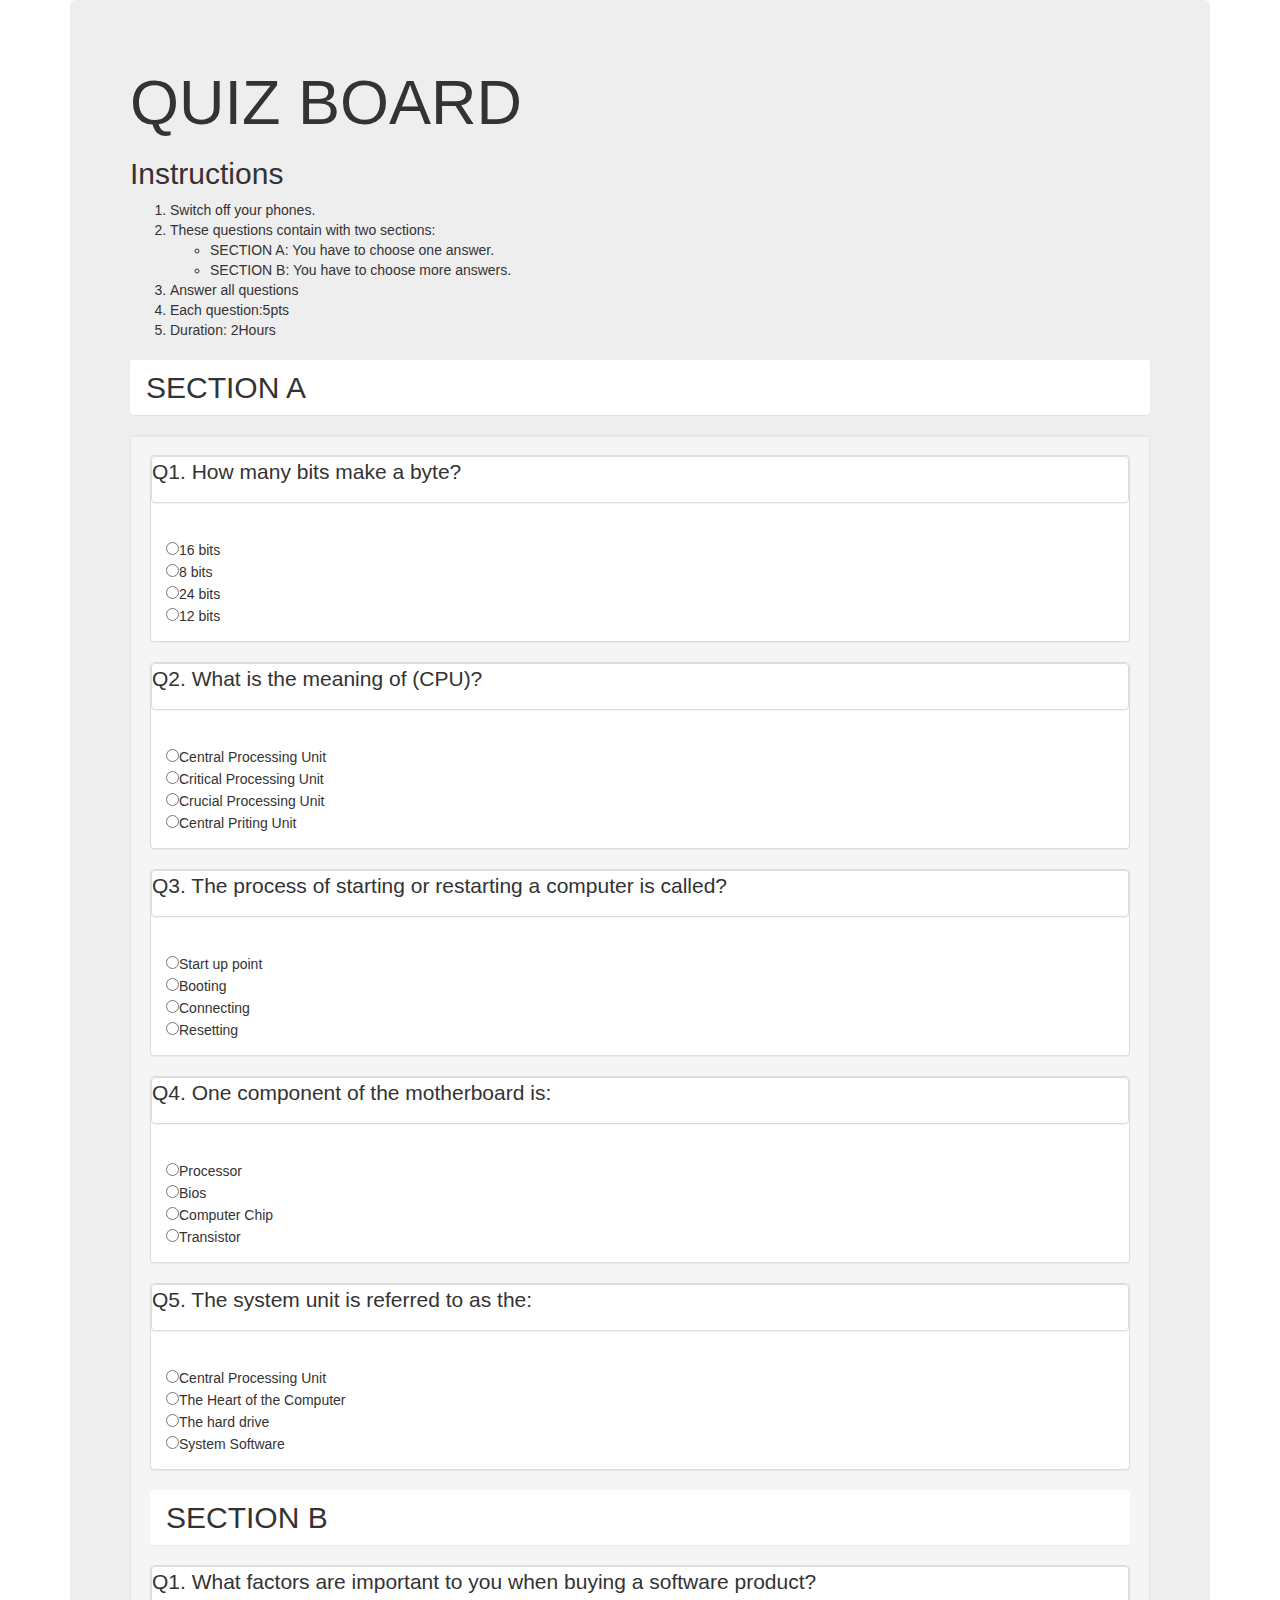
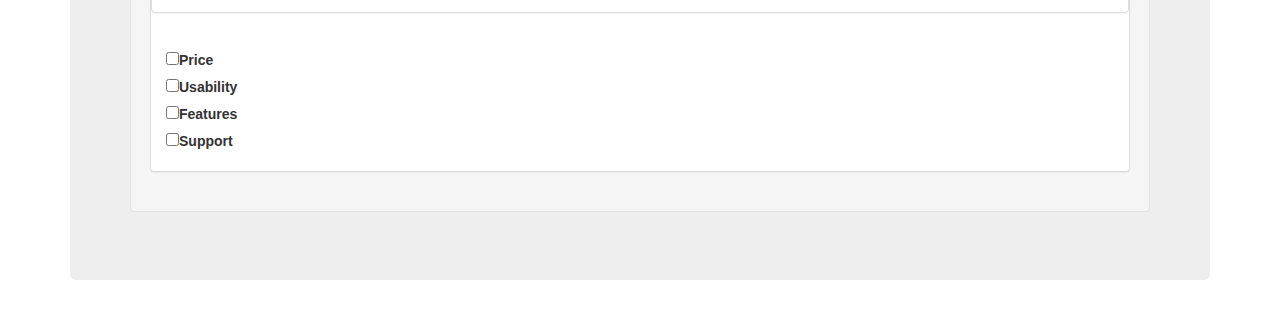
==== index.html @ 188378c3 "Add another elements for classes" ====
<!DOCTYPE html>
<html lang="en">
<head>
    <meta charset="UTF-8">
    <meta name="viewport" content="width=device-width, initial-scale=1.0">
    <meta http-equiv="X-UA-Compatible" content="ie=edge">
    <title>Quiz-B</title>
    <link rel="stylesheet" href="https://maxcdn.bootstrapcdn.com/bootstrap/3.3.7/css/bootstrap.min.css" integrity="sha384-BVYiiSIFeK1dGmJRAkycuHAHRg32OmUcww7on3RYdg4Va+PmSTsz/K68vbdEjh4u" crossorigin="anonymous">
    <link href="css/styles.css" rel="stylesheet" type="text/css">
</head>
 <body>
    <div class="container">
      <div class="jumbotron">
         <h1>QUIZ BOARD</h1>
      
         <h2>Instructions</h2>
         <ol>
            <li>Switch off your phones.</li>
            <li>These questions contain with two sections:</li>
              <ul>
                 <li>SECTION A: You have to choose one answer.</li>
                 <li>SECTION B: You have to choose more answers.</li>
              </ul>
           <li>Answer all questions</li>
           <li>Each question:5pts</li>   
           <li>Duration: 2Hours</li>
         </ol>
       <div</div>  
      <h2 class="panel panel-heading">SECTION A</h2>
      <div class="well">
        <div class="panel panel-default">
          <div class="panel panel-default">
            <p class="panel-title">Q1. How many bits make a byte?</p>
          </div>
            <div class="panel-body"> 
              <form>
                <input type="radio" name="answer" value="">16 bits<br>
                <input type="radio" name="answer" value="">8 bits<br>
                <input type="radio" name="answer" value="">24 bits<br>
                <input type="radio" name="answer" value="">12 bits<br>
              </form>
            </div>
        </div>
   
            <div class="panel panel-default">
              <div class="panel panel-default">
                <p class="panel-title">Q2. What is the meaning of (CPU)?</p>
              </div>
              <div class="panel-body">
               <form>
                  <input type="radio" name="answer" value="">Central Processing Unit<br>
                  <input type="radio" name="answer" value="">Critical Processing Unit<br>
                  <input type="radio" name="answer" value="">Crucial Processing Unit<br>
                  <input type="radio" name="answer" value="">Central Priting Unit<br>
               </form>
              </div>
              
        </div>
        
          <div class="panel panel-default">
            <div class="panel panel-default">
              <p class="panel-title">Q3. The process of starting or restarting a computer is called?</p>
            </div>
            <div class="panel-body">
             <form>
               <input type="radio" name="answer" value="">Start up point<br>
               <input type="radio" name="answer" value="">Booting<br>
               <input type="radio" name="answer" value="">Connecting<br>
               <input type="radio" name="answer" value="">Resetting<br>
             </form>
            </div>
        </div>
        <div class="panel panel-default">
            <div class="panel panel-default">
              <p class="panel-title">Q4. One component of the motherboard is:</p>
            </div>
            <div class="panel-body">
              <form>
                <input type="radio" name="answer" value="">Processor<br>
                <input type="radio" name="answer" value="">Bios<br>
                <input type="radio" name="answer" value="">Computer Chip<br>
                <input type="radio" name="answer" value="">Transistor<br>
              </form>
            </div>
         </div>

         <div class="panel panel-default">
            <div class="panel panel-default">
               <p class="panel-title">Q5. The system unit is referred to as the:</p>
            </div>
            <div class="panel-body">
              <form>
                 <input type="radio" name="answer" value="">Central Processing Unit<br>
                 <input type="radio" name="answer" value="">The Heart of the Computer<br>
                 <input type="radio" name="answer" value="">The hard drive<br>
                 <input type="radio" name="answer" value="">System Software<br>
              </form>
            </div>
         </div>
    
     <h2  class="panel panel-heading">SECTION B</h2>
    
         <div class="panel panel-default">
           <div class="panel panel-default">
              <p class="panel-title">Q1. What factors are important to you when buying a software product?</p>
           </div>
           <div class="panel-body">
             <form>
                <label><input type="checkbox" value="">Price</label><br>
                <label><input type="checkbox" value="">Usability</label><br>
                <label><input type="checkbox" value="">Features</label><br>
                <label><input type="checkbox" value="">Support</label><br>
             </form>
           </div>
     
    </div>
  </body>
</html>
---- css/styles.css ----
.container {
    padding-right: 15px;
    padding-left: 15px;
    margin-right: auto;
    margin-left: auto;
  }
  @media (min-width: 768px) {
    .container {
      width: 750px;
    }
}
@media (min-width: 992px) {
  .container {
    width: 970px;
  }
}

@media (min-width: 1200px) {
  .container {
    width: 1170px;
  }
  
}
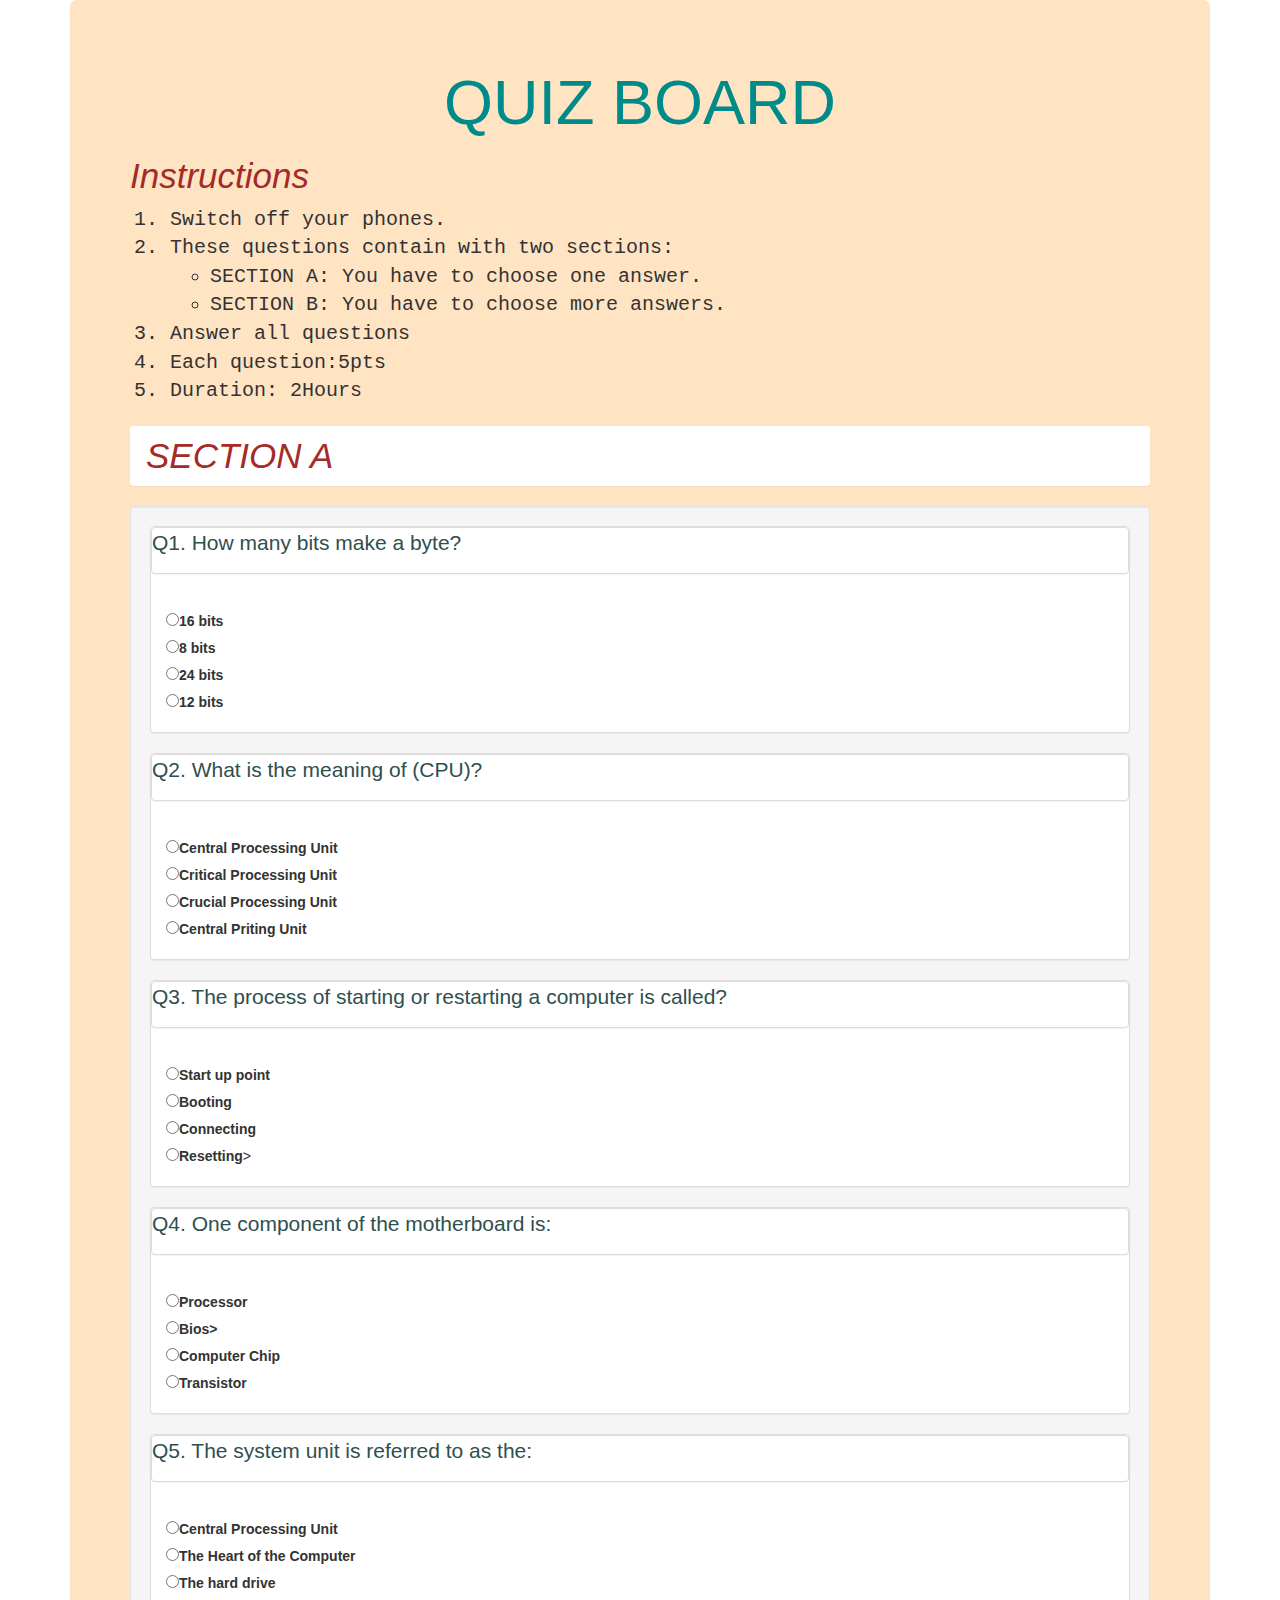
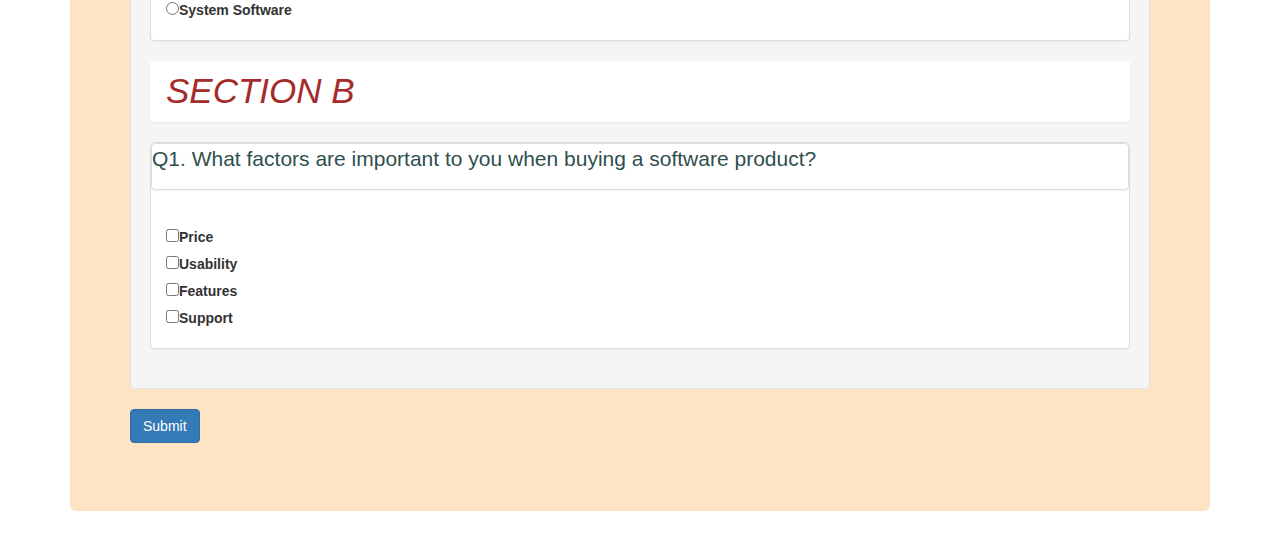
==== commit ec1d40bf: "Update my file" ====
--- a/index.html
+++ b/index.html
@@ -25,94 +25,97 @@
            <li>Each question:5pts</li>   
            <li>Duration: 2Hours</li>
          </ol>
-       <div</div>  
+       <div></div>  
       <h2 class="panel panel-heading">SECTION A</h2>
-      <div class="well">
-        <div class="panel panel-default">
-          <div class="panel panel-default">
-            <p class="panel-title">Q1. How many bits make a byte?</p>
-          </div>
-            <div class="panel-body"> 
-              <form>
-                <input type="radio" name="answer" value="">16 bits<br>
-                <input type="radio" name="answer" value="">8 bits<br>
-                <input type="radio" name="answer" value="">24 bits<br>
-                <input type="radio" name="answer" value="">12 bits<br>
-              </form>
+      <form>
+         <div class="well">
+            <div class="panel panel-default">
+               <div class="panel panel-default">
+                  <p class="panel-title">Q1. How many bits make a byte?</p>
+               </div>
+                  <div class="panel-body"> 
+                     <label><input type="radio" name="queOne" value="False" required>16 bits</label><br>
+                     <label><input type="radio" name="queOne" value="True" class="correct" required>8 bits</label><br>
+                     <label><input type="radio" name="queOne" value="False" required>24 bits</label><br>
+                     <label><input type="radio" name="queOne" value="False" required>12 bits</label><br>
+                  
+                  </div>
             </div>
-        </div>
-   
             <div class="panel panel-default">
-              <div class="panel panel-default">
-                <p class="panel-title">Q2. What is the meaning of (CPU)?</p>
-              </div>
-              <div class="panel-body">
-               <form>
-                  <input type="radio" name="answer" value="">Central Processing Unit<br>
-                  <input type="radio" name="answer" value="">Critical Processing Unit<br>
-                  <input type="radio" name="answer" value="">Crucial Processing Unit<br>
-                  <input type="radio" name="answer" value="">Central Priting Unit<br>
-               </form>
-              </div>
-              
-        </div>
-        
-          <div class="panel panel-default">
+               <div class="panel panel-default">
+                  <p class="panel-title">Q2. What is the meaning of (CPU)?</p>
+               </div>
+               <div class="panel-body">
+               
+                    <label><input type="radio" name="questionTwo" value="True" class="correct" required>Central Processing Unit</label><br>
+                     <label><input type="radio" name="questionTwo" value="False" required>Critical Processing Unit</label><br>
+                     <label><input type="radio" name="questionTwo" value="False" required>Crucial Processing Unit</label><br>
+                     <label><input type="radio" name="questionTwo" value="False" required>Central Priting Unit</label><br>
+               
+               </div>
+               
+            </div>
             <div class="panel panel-default">
-              <p class="panel-title">Q3. The process of starting or restarting a computer is called?</p>
+               <div class="panel panel-default">
+               <p class="panel-title">Q3. The process of starting or restarting a computer is called?</p>
+               </div>
+               <div class="panel-body">
+               
+                  <label><input type="radio" name="queTh" value="False" required>Start up point</label><br>
+                  <label><input type="radio" name="queTh" value="True" class="correct" required>Booting</label><br>
+                  <label><input type="radio" name="queTh" value="False" required>Connecting</label><br>
+                  <label><input type="radio" name="queTh" value="False" required>Resetting</label>><br>
+               
+               </div>
+            </div>
+            <div class="panel panel-default">
+               <div class="panel panel-default">
+               <p class="panel-title">Q4. One component of the motherboard is:</p>
+               </div>
+               <div class="panel-body">
+               
+                  <label><input type="radio" name="queFour" value="True" class="correct" required>Processor</label><br>
+                  <label><input type="radio" name="queFour" value="False" required>Bios></label><br>
+                  <label><input type="radio" name="queFour" value="False" required>Computer Chip</label><br>
+                  <label><input type="radio" name="queFour" value="False" required>Transistor</label><br>
+               
+               </div>
+            </div>
+            <div class="panel panel-default">
+               <div class="panel panel-default">
+                  <p class="panel-title">Q5. The system unit is referred to as the:</p>
+               </div>
+               <div class="panel-body">
+               
+                  <label><input type="radio" name="queFive" value="True" class="correct" required>Central Processing Unit</label><br>
+                  <label><input type="radio" name="queFive" value="False" required>The Heart of the Computer</label><br>
+                  <label><input type="radio" name="queFive" value="False" required>The hard drive</label><br>
+                  <label><input type="radio" name="queFive" value="False" required>System Software</label><br>
+               
+               </div>
+            </div>
+            <h2 class="panel panel-heading">SECTION B</h2>
+            <div class="panel panel-default">
+            <div class="panel panel-default">
+               <p class="panel-title">Q1. What factors are important to you when buying a software product?</p>
             </div>
             <div class="panel-body">
-             <form>
-               <input type="radio" name="answer" value="">Start up point<br>
-               <input type="radio" name="answer" value="">Booting<br>
-               <input type="radio" name="answer" value="">Connecting<br>
-               <input type="radio" name="answer" value="">Resetting<br>
-             </form>
-            </div>
-        </div>
-        <div class="panel panel-default">
-            <div class="panel panel-default">
-              <p class="panel-title">Q4. One component of the motherboard is:</p>
-            </div>
-            <div class="panel-body">
-              <form>
-                <input type="radio" name="answer" value="">Processor<br>
-                <input type="radio" name="answer" value="">Bios<br>
-                <input type="radio" name="answer" value="">Computer Chip<br>
-                <input type="radio" name="answer" value="">Transistor<br>
-              </form>
+                  <label><input type="checkbox"  id ="numberOne"  value="True" class="correct" required>Price</label><br>
+                  <label><input type="checkbox"  id ="numberTwo"  value="True" class="correct" required>Usability</label><br>
+                  <label><input type="checkbox"  id ="numberThre" value="False" required>Features</label><br>
+                  <label><input type="checkbox"  id ="numberFour"  value="True" class="correct">Support</label><br>
+               </div>
+                  
             </div>
          </div>
-
-         <div class="panel panel-default">
-            <div class="panel panel-default">
-               <p class="panel-title">Q5. The system unit is referred to as the:</p>
-            </div>
-            <div class="panel-body">
-              <form>
-                 <input type="radio" name="answer" value="">Central Processing Unit<br>
-                 <input type="radio" name="answer" value="">The Heart of the Computer<br>
-                 <input type="radio" name="answer" value="">The hard drive<br>
-                 <input type="radio" name="answer" value="">System Software<br>
-              </form>
-            </div>
-         </div>
-    
-     <h2  class="panel panel-heading">SECTION B</h2>
-    
-         <div class="panel panel-default">
-           <div class="panel panel-default">
-              <p class="panel-title">Q1. What factors are important to you when buying a software product?</p>
-           </div>
-           <div class="panel-body">
-             <form>
-                <label><input type="checkbox" value="">Price</label><br>
-                <label><input type="checkbox" value="">Usability</label><br>
-                <label><input type="checkbox" value="">Features</label><br>
-                <label><input type="checkbox" value="">Support</label><br>
-             </form>
-           </div>
-     
-    </div>
+         <input type="submit" class="btn btn-primary" value="Submit">
+      </form>
+      <h1 id="result"></h1>
+       <script
+       src="https://code.jquery.com/jquery-3.3.1.min.js"
+       integrity="sha256-FgpCb/KJQlLNfOu91ta32o/NMZxltwRo8QtmkMRdAu8="
+       crossorigin="anonymous"></script>
+        
+      <script src="js/javas.js"></script>
   </body>
 </html>--- a/css/styles.css
+++ b/css/styles.css
@@ -3,6 +3,7 @@
     padding-left: 15px;
     margin-right: auto;
     margin-left: auto;
+    
   }
   @media (min-width: 768px) {
     .container {
@@ -21,3 +22,23 @@
   }
   
 }
+.jumbotron {
+  background-color: bisque;
+}
+.jumbotron h1{
+  color: darkcyan;
+  text-align: center;
+  font-family: sans-serif;
+}
+.jumbotron h2 {
+  color: brown;
+  font-size: 35px;
+  font-style: oblique;
+}
+.jumbotron li {
+  font-size: 20px;
+  font-family:courier;
+}
+.container P {
+  color: darkslategrey;
+}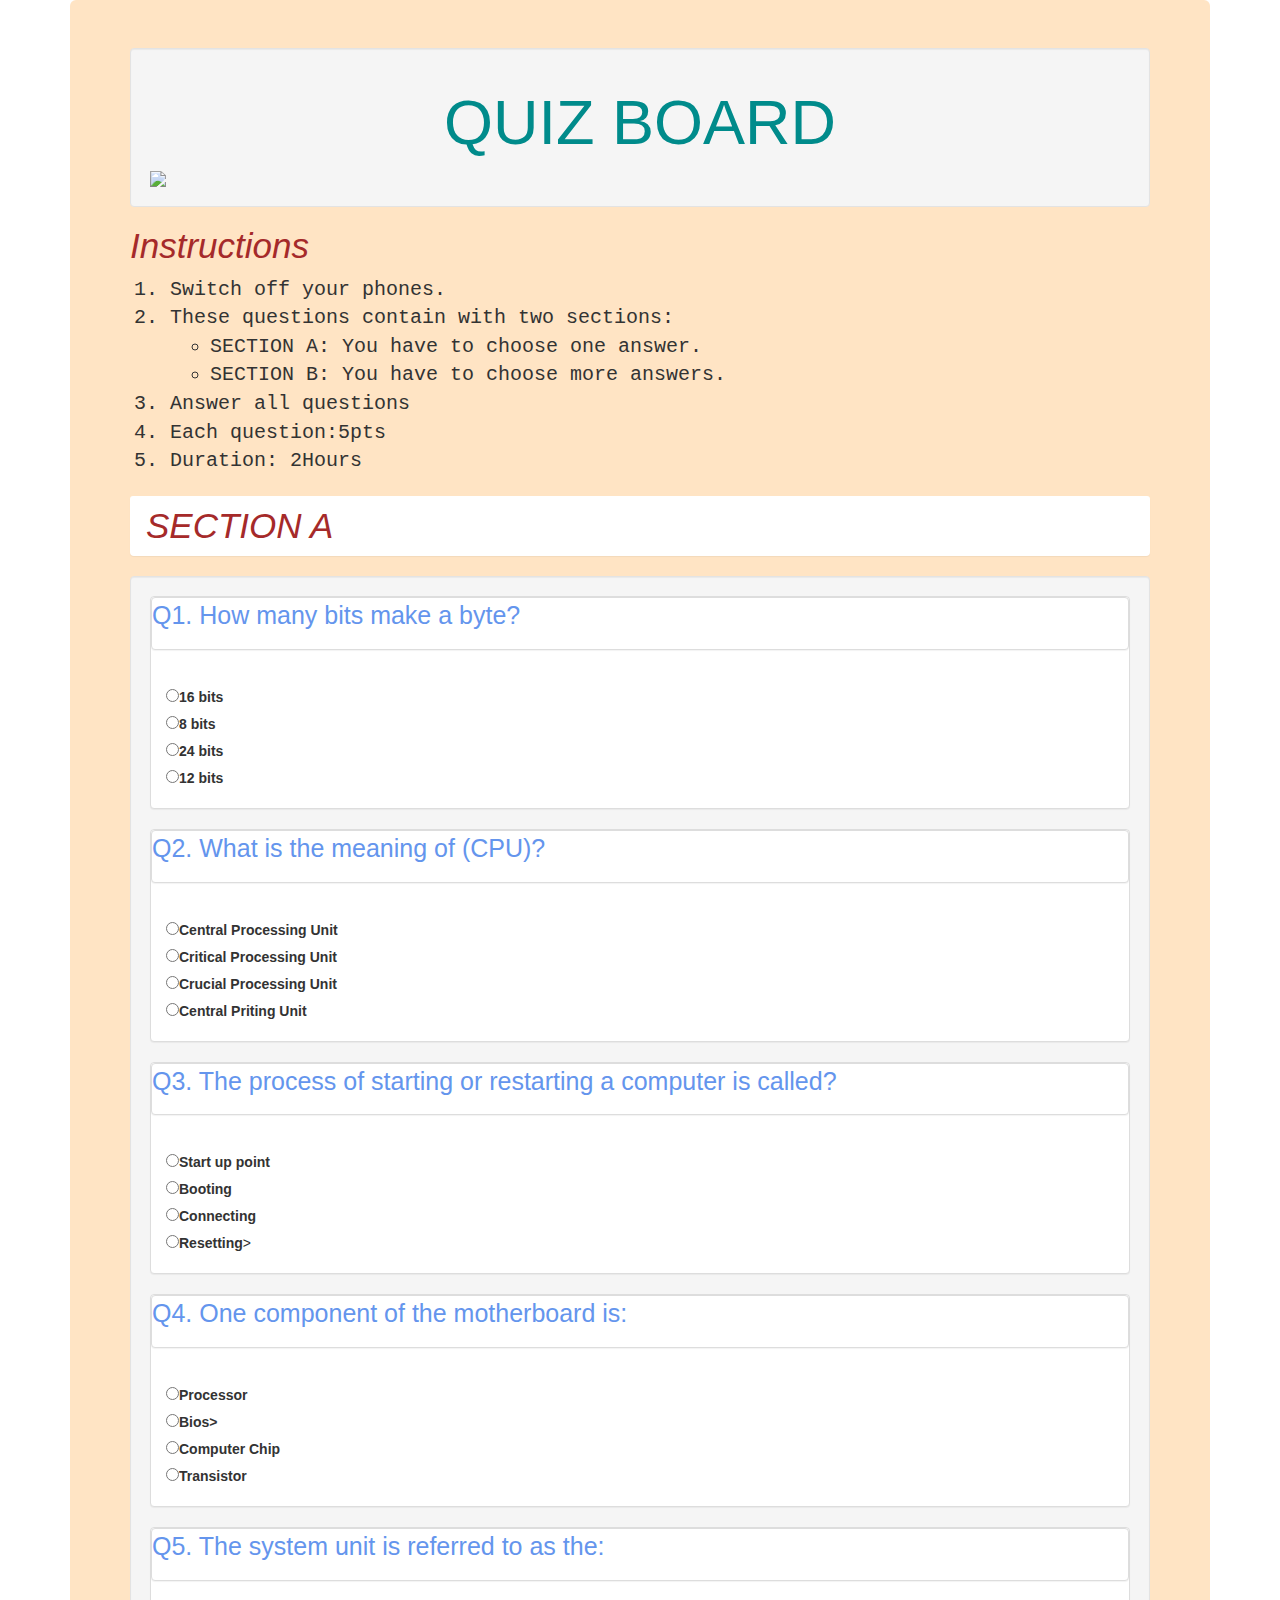
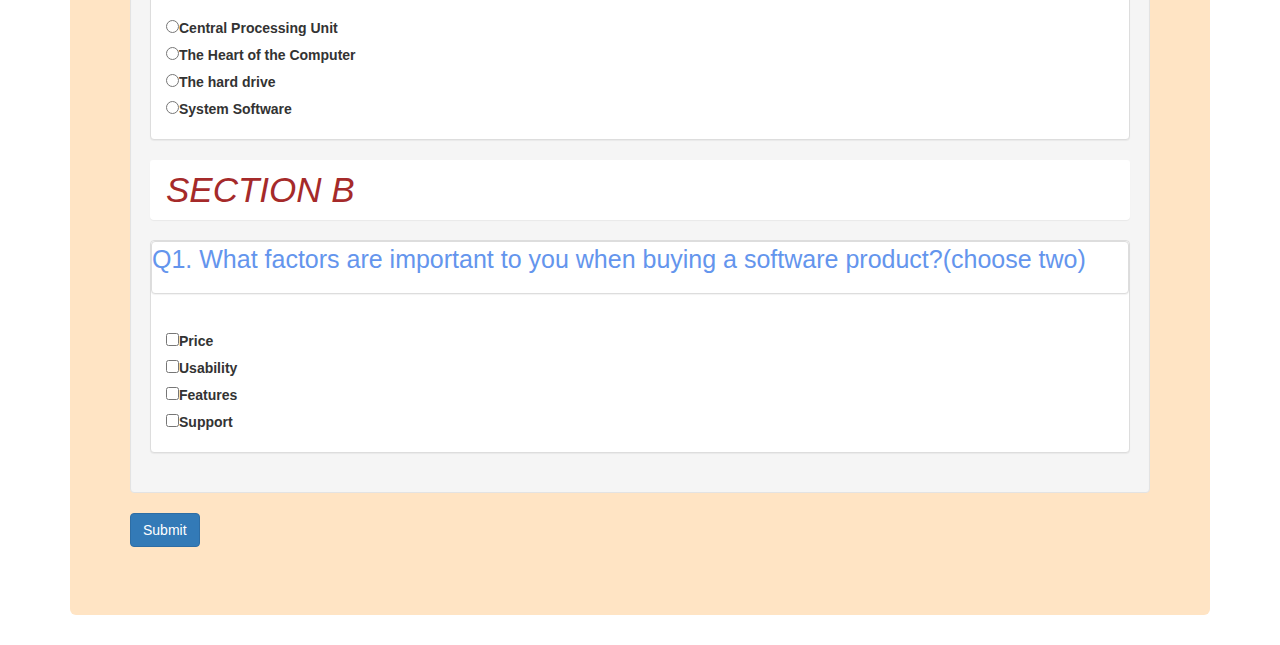
==== commit 410d896e: "Add a picture" ====
--- a/index.html
+++ b/index.html
@@ -11,7 +11,10 @@
  <body>
     <div class="container">
       <div class="jumbotron">
-         <h1>QUIZ BOARD</h1>
+         <div class="well">
+            <h1>QUIZ BOARD</h1>
+            <img src="https://qph.fs.quoracdn.net/main-qimg-3a9e78ba0b1a2d2e1a1b2b6799277d13">
+         </div>
       
          <h2>Instructions</h2>
          <ol>
@@ -97,11 +100,11 @@
             <h2 class="panel panel-heading">SECTION B</h2>
             <div class="panel panel-default">
             <div class="panel panel-default">
-               <p class="panel-title">Q1. What factors are important to you when buying a software product?</p>
+               <p class="panel-title">Q1. What factors are important to you when buying a software product?(choose two)</p>
             </div>
             <div class="panel-body">
-                  <label><input type="checkbox"  id ="numberOne"  value="True" class="correct" required>Price</label><br>
-                  <label><input type="checkbox"  id ="numberTwo"  value="True" class="correct" required>Usability</label><br>
+                  <label><input type="checkbox"  id ="numberOne"  value="True" class="correct">Price</label><br>
+                  <label><input type="checkbox"  id ="numberTwo"  value="True" class="correct" >Usability</label><br>
                   <label><input type="checkbox"  id ="numberThre" value="False" required>Features</label><br>
                   <label><input type="checkbox"  id ="numberFour"  value="True" class="correct">Support</label><br>
                </div>
--- a/css/styles.css
+++ b/css/styles.css
@@ -39,6 +39,8 @@
   font-size: 20px;
   font-family:courier;
 }
-.container P {
-  color: darkslategrey;
+.jumbotron P {
+  color: cornflowerblue;
+  font-style: inherit;
+  font-size: 25px;
 }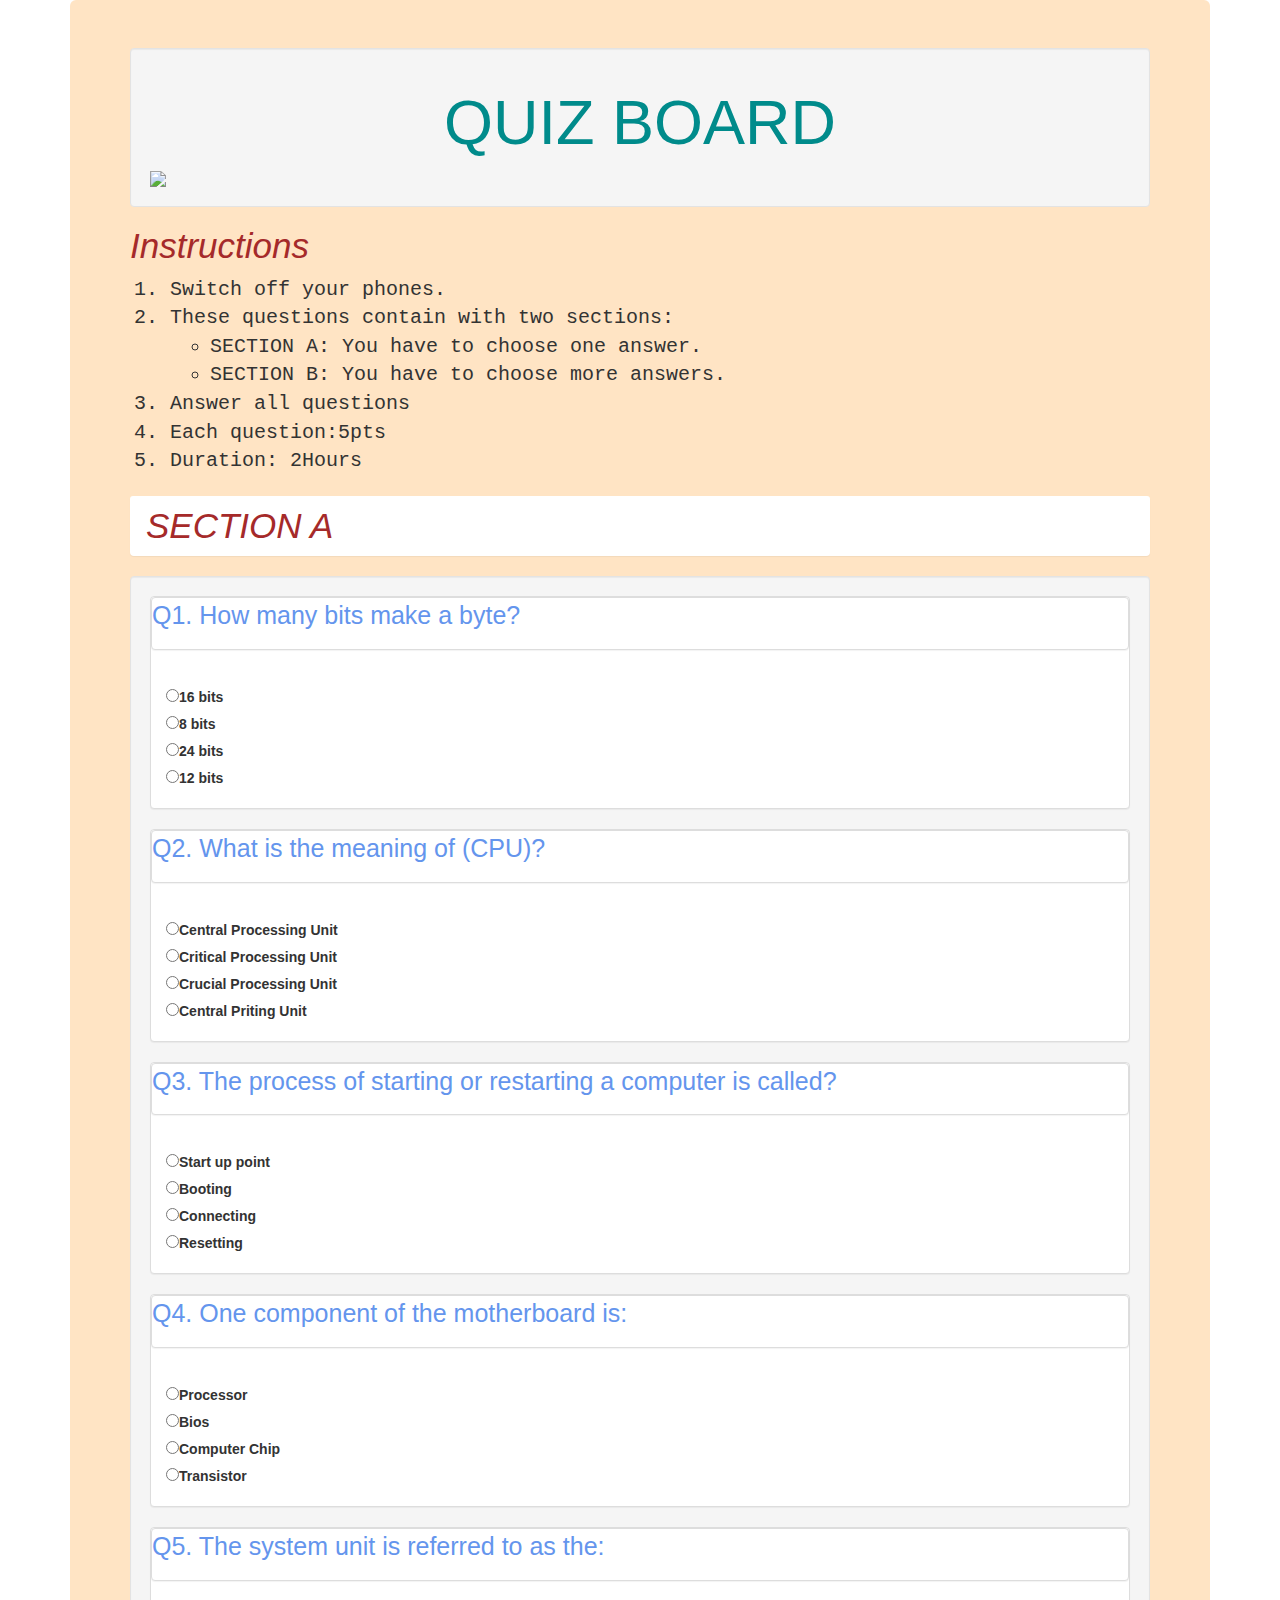
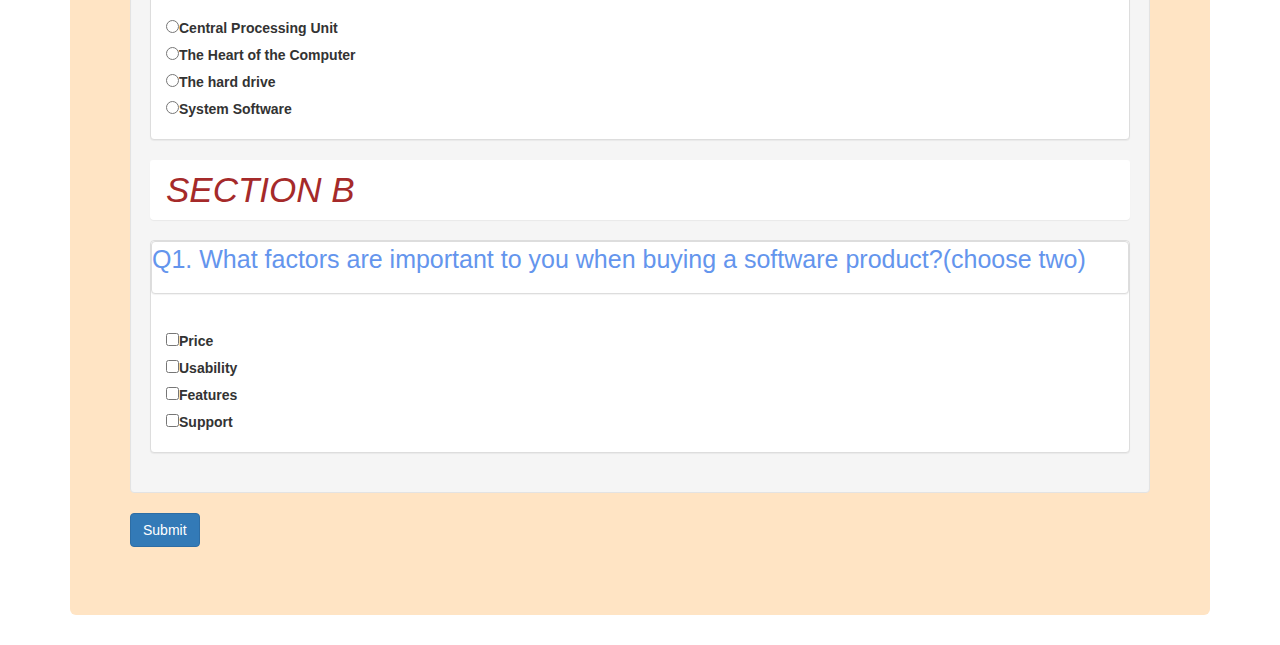
==== commit 9f701764: "Update my file" ====
--- a/index.html
+++ b/index.html
@@ -67,7 +67,7 @@
                   <label><input type="radio" name="queTh" value="False" required>Start up point</label><br>
                   <label><input type="radio" name="queTh" value="True" class="correct" required>Booting</label><br>
                   <label><input type="radio" name="queTh" value="False" required>Connecting</label><br>
-                  <label><input type="radio" name="queTh" value="False" required>Resetting</label>><br>
+                  <label><input type="radio" name="queTh" value="False" required>Resetting</label><br>
                
                </div>
             </div>
@@ -78,7 +78,7 @@
                <div class="panel-body">
                
                   <label><input type="radio" name="queFour" value="True" class="correct" required>Processor</label><br>
-                  <label><input type="radio" name="queFour" value="False" required>Bios></label><br>
+                  <label><input type="radio" name="queFour" value="False" required>Bios</label><br>
                   <label><input type="radio" name="queFour" value="False" required>Computer Chip</label><br>
                   <label><input type="radio" name="queFour" value="False" required>Transistor</label><br>
                
@@ -104,7 +104,7 @@
             </div>
             <div class="panel-body">
                   <label><input type="checkbox"  id ="numberOne"  value="True" class="correct">Price</label><br>
-                  <label><input type="checkbox"  id ="numberTwo"  value="True" class="correct" >Usability</label><br>
+                  <label><input type="checkbox"  id ="numberTwo"  value="True" class="correct">Usability</label><br>
                   <label><input type="checkbox"  id ="numberThre" value="False" required>Features</label><br>
                   <label><input type="checkbox"  id ="numberFour"  value="True" class="correct">Support</label><br>
                </div>
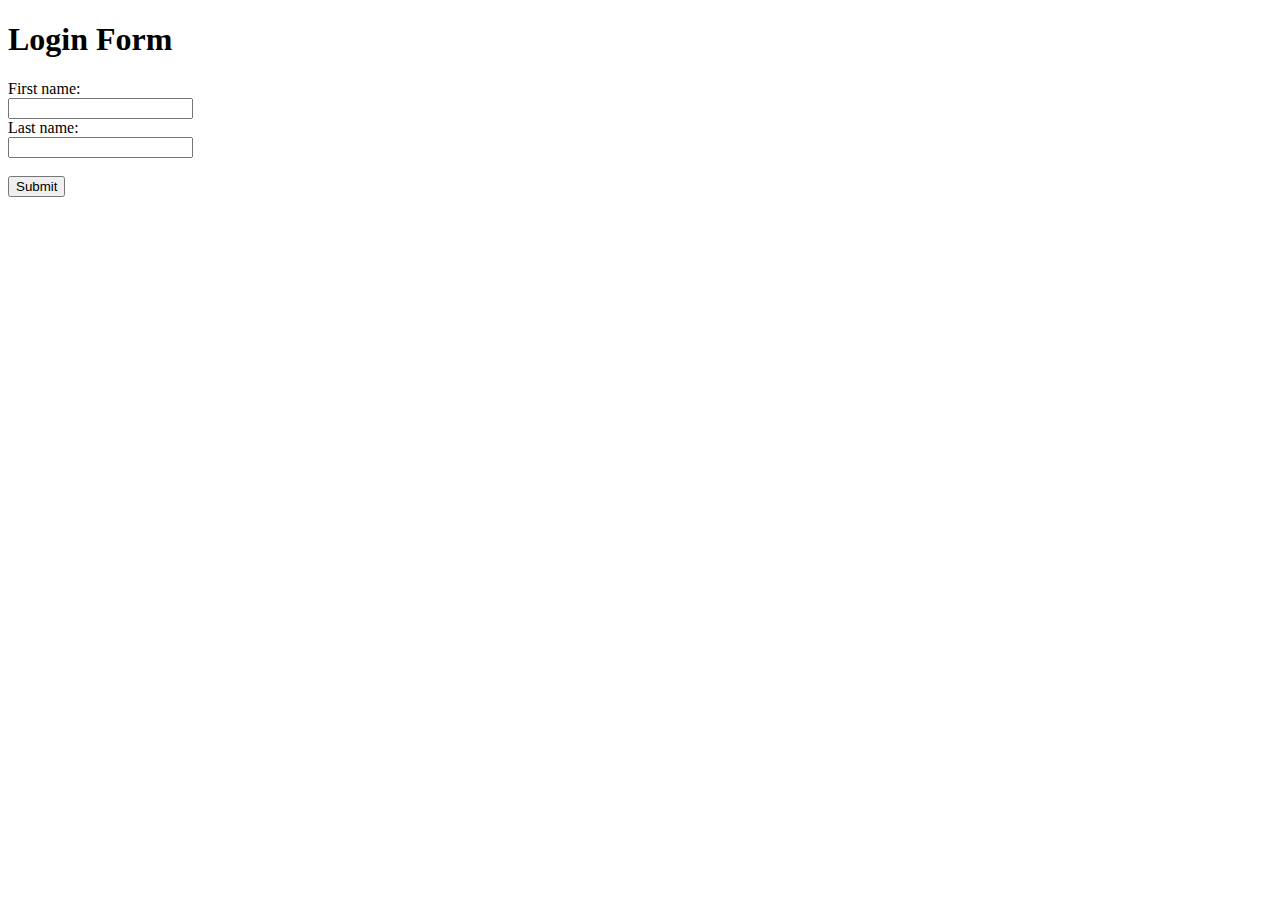
==== commit 51eeba3c: "Add information" ====
--- a/index.html
+++ b/index.html
@@ -2,123 +2,19 @@
 <html lang="en">
 <head>
     <meta charset="UTF-8">
-    <meta name="viewport" content="width=device-width, initial-scale=1.0">
+    <meta name="viewport" content="width=<>>, initial-scale=1.0">
     <meta http-equiv="X-UA-Compatible" content="ie=edge">
-    <title>Quiz-B</title>
-    <link rel="stylesheet" href="https://maxcdn.bootstrapcdn.com/bootstrap/3.3.7/css/bootstrap.min.css" integrity="sha384-BVYiiSIFeK1dGmJRAkycuHAHRg32OmUcww7on3RYdg4Va+PmSTsz/K68vbdEjh4u" crossorigin="anonymous">
-    <link href="css/styles.css" rel="stylesheet" type="text/css">
+    <title>Document</title>
 </head>
- <body>
-    <div class="container">
-      <div class="jumbotron">
-         <div class="well">
-            <h1>QUIZ BOARD</h1>
-            <img src="https://qph.fs.quoracdn.net/main-qimg-3a9e78ba0b1a2d2e1a1b2b6799277d13">
-         </div>
-      
-         <h2>Instructions</h2>
-         <ol>
-            <li>Switch off your phones.</li>
-            <li>These questions contain with two sections:</li>
-              <ul>
-                 <li>SECTION A: You have to choose one answer.</li>
-                 <li>SECTION B: You have to choose more answers.</li>
-              </ul>
-           <li>Answer all questions</li>
-           <li>Each question:5pts</li>   
-           <li>Duration: 2Hours</li>
-         </ol>
-       <div></div>  
-      <h2 class="panel panel-heading">SECTION A</h2>
-      <form>
-         <div class="well">
-            <div class="panel panel-default">
-               <div class="panel panel-default">
-                  <p class="panel-title">Q1. How many bits make a byte?</p>
-               </div>
-                  <div class="panel-body"> 
-                     <label><input type="radio" name="queOne" value="False" required>16 bits</label><br>
-                     <label><input type="radio" name="queOne" value="True" class="correct" required>8 bits</label><br>
-                     <label><input type="radio" name="queOne" value="False" required>24 bits</label><br>
-                     <label><input type="radio" name="queOne" value="False" required>12 bits</label><br>
-                  
-                  </div>
-            </div>
-            <div class="panel panel-default">
-               <div class="panel panel-default">
-                  <p class="panel-title">Q2. What is the meaning of (CPU)?</p>
-               </div>
-               <div class="panel-body">
-               
-                    <label><input type="radio" name="questionTwo" value="True" class="correct" required>Central Processing Unit</label><br>
-                     <label><input type="radio" name="questionTwo" value="False" required>Critical Processing Unit</label><br>
-                     <label><input type="radio" name="questionTwo" value="False" required>Crucial Processing Unit</label><br>
-                     <label><input type="radio" name="questionTwo" value="False" required>Central Priting Unit</label><br>
-               
-               </div>
-               
-            </div>
-            <div class="panel panel-default">
-               <div class="panel panel-default">
-               <p class="panel-title">Q3. The process of starting or restarting a computer is called?</p>
-               </div>
-               <div class="panel-body">
-               
-                  <label><input type="radio" name="queTh" value="False" required>Start up point</label><br>
-                  <label><input type="radio" name="queTh" value="True" class="correct" required>Booting</label><br>
-                  <label><input type="radio" name="queTh" value="False" required>Connecting</label><br>
-                  <label><input type="radio" name="queTh" value="False" required>Resetting</label><br>
-               
-               </div>
-            </div>
-            <div class="panel panel-default">
-               <div class="panel panel-default">
-               <p class="panel-title">Q4. One component of the motherboard is:</p>
-               </div>
-               <div class="panel-body">
-               
-                  <label><input type="radio" name="queFour" value="True" class="correct" required>Processor</label><br>
-                  <label><input type="radio" name="queFour" value="False" required>Bios</label><br>
-                  <label><input type="radio" name="queFour" value="False" required>Computer Chip</label><br>
-                  <label><input type="radio" name="queFour" value="False" required>Transistor</label><br>
-               
-               </div>
-            </div>
-            <div class="panel panel-default">
-               <div class="panel panel-default">
-                  <p class="panel-title">Q5. The system unit is referred to as the:</p>
-               </div>
-               <div class="panel-body">
-               
-                  <label><input type="radio" name="queFive" value="True" class="correct" required>Central Processing Unit</label><br>
-                  <label><input type="radio" name="queFive" value="False" required>The Heart of the Computer</label><br>
-                  <label><input type="radio" name="queFive" value="False" required>The hard drive</label><br>
-                  <label><input type="radio" name="queFive" value="False" required>System Software</label><br>
-               
-               </div>
-            </div>
-            <h2 class="panel panel-heading">SECTION B</h2>
-            <div class="panel panel-default">
-            <div class="panel panel-default">
-               <p class="panel-title">Q1. What factors are important to you when buying a software product?(choose two)</p>
-            </div>
-            <div class="panel-body">
-                  <label><input type="checkbox"  id ="numberOne"  value="True" class="correct">Price</label><br>
-                  <label><input type="checkbox"  id ="numberTwo"  value="True" class="correct">Usability</label><br>
-                  <label><input type="checkbox"  id ="numberThre" value="False" required>Features</label><br>
-                  <label><input type="checkbox"  id ="numberFour"  value="True" class="correct">Support</label><br>
-               </div>
-                  
-            </div>
-         </div>
-         <input type="submit" class="btn btn-primary" value="Submit">
-      </form>
-      <h1 id="result"></h1>
-       <script
-       src="https://code.jquery.com/jquery-3.3.1.min.js"
-       integrity="sha256-FgpCb/KJQlLNfOu91ta32o/NMZxltwRo8QtmkMRdAu8="
-       crossorigin="anonymous"></script>
+<body>
+    <h1>Login Form</h1>
+    <form>
+        First name:<br>
+        <input type="text" name="firstname" value=""><br>
+        Last name:<br>
+        <input type="text" name="lastname" value=""><br><br>
+        <input type="submit" value="Submit">
         
-      <script src="js/javas.js"></script>
-  </body>
+    </form>
+</body>
 </html>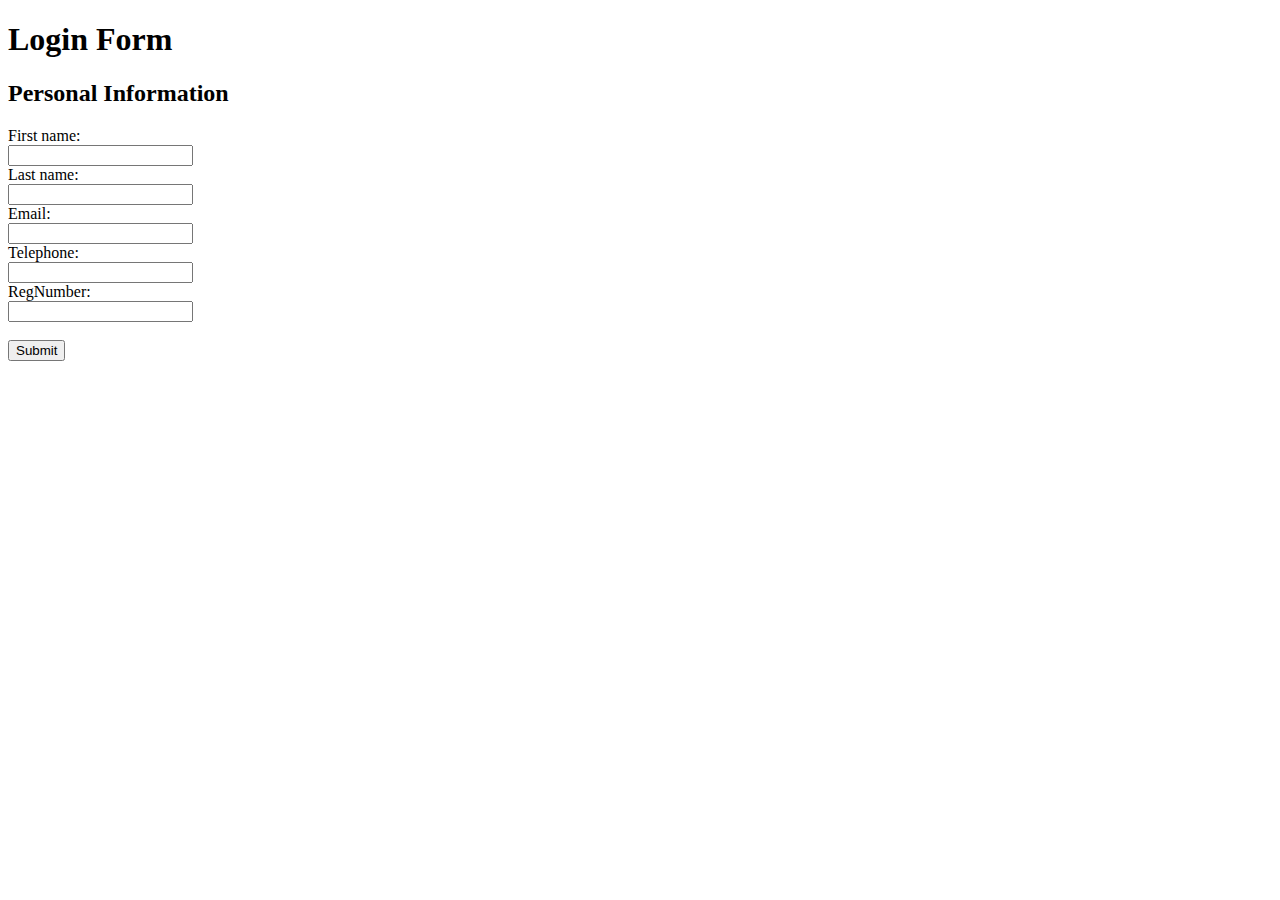
==== commit 33d10aba: "Create a form" ====
--- a/index.html
+++ b/index.html
@@ -4,15 +4,22 @@
     <meta charset="UTF-8">
     <meta name="viewport" content="width=<>>, initial-scale=1.0">
     <meta http-equiv="X-UA-Compatible" content="ie=edge">
-    <title>Document</title>
+    <title>login</title>
 </head>
 <body>
     <h1>Login Form</h1>
+    <h2>Personal Information</h2>
     <form>
         First name:<br>
         <input type="text" name="firstname" value=""><br>
         Last name:<br>
-        <input type="text" name="lastname" value=""><br><br>
+        <input type="text" name="lastname" value=""><br>
+        Email:<br>
+        <input type="email" name="email" value=""><br>
+        Telephone:<br>
+        <input type="number" name="fone-number" value=""><br>
+        RegNumber:<br>
+        <input type="number" name="number" value=""><br><br>
         <input type="submit" value="Submit">
         
     </form>
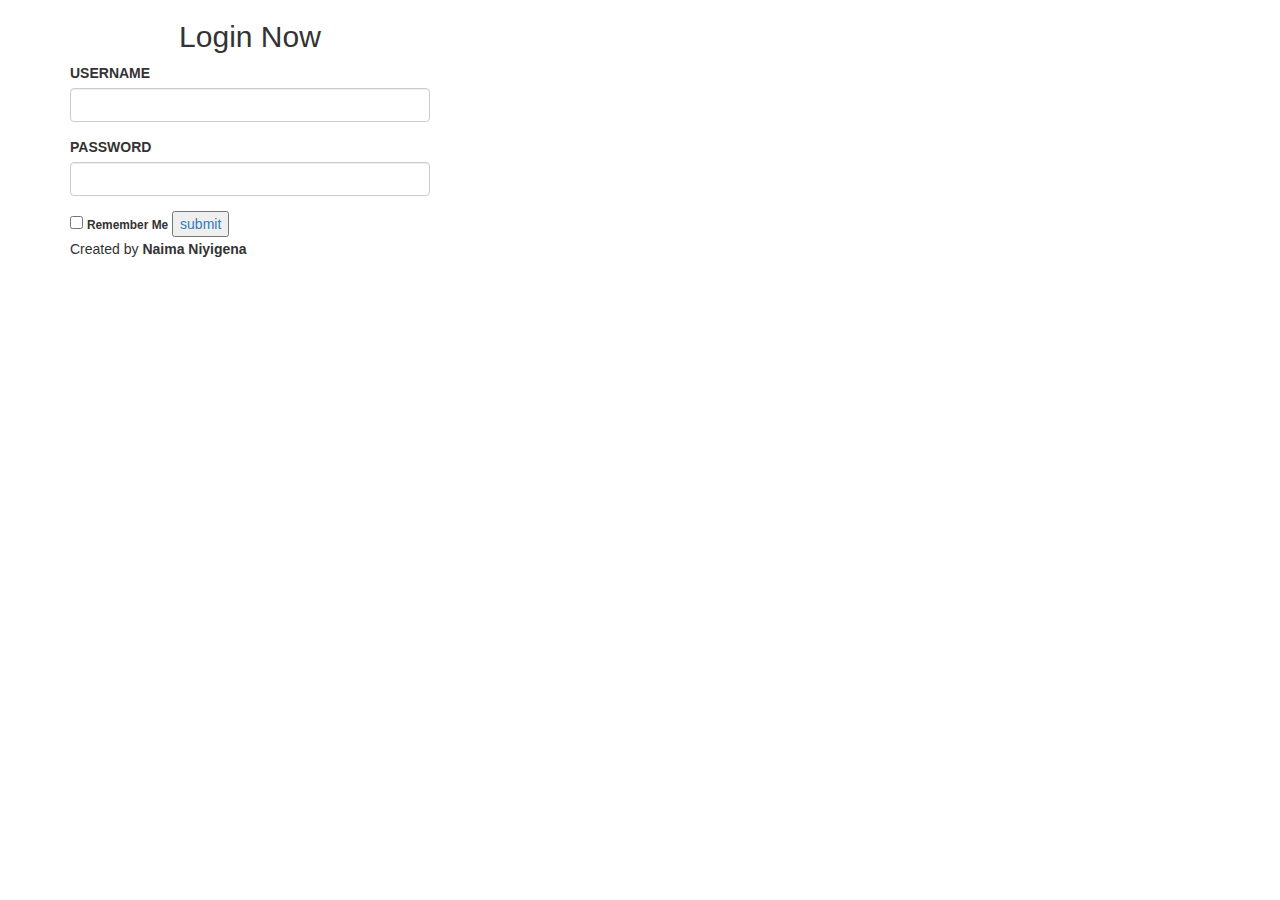
==== commit 5215a2d2: "Update my file" ====
--- a/index.html
+++ b/index.html
@@ -5,23 +5,52 @@
     <meta name="viewport" content="width=<>>, initial-scale=1.0">
     <meta http-equiv="X-UA-Compatible" content="ie=edge">
     <title>login</title>
+    <link rel="stylesheet" href="https://maxcdn.bootstrapcdn.com/bootstrap/3.3.7/css/bootstrap.min.css" integrity="sha384-BVYiiSIFeK1dGmJRAkycuHAHRg32OmUcww7on3RYdg4Va+PmSTsz/K68vbdEjh4u" crossorigin="anonymous">
+    <link href="css/style.css" rel="stylesheet" type="text/css">
 </head>
-<body>
-    <h1>Login Form</h1>
-    <h2>Personal Information</h2>
-    <form>
-        First name:<br>
-        <input type="text" name="firstname" value=""><br>
-        Last name:<br>
-        <input type="text" name="lastname" value=""><br>
-        Email:<br>
-        <input type="email" name="email" value=""><br>
-        Telephone:<br>
-        <input type="number" name="fone-number" value=""><br>
-        RegNumber:<br>
-        <input type="number" name="number" value=""><br><br>
-        <input type="submit" value="Submit">
-        
-    </form>
-</body>
+  <body>
+    
+      <section class="login-block">
+            <div class="container">
+            <div class="row">
+                <div class="col-md-4 login-sec">
+                    <h2 class="text-center">Login Now</h2>
+                    <form class="login-form">
+          <div class="form-group">
+            <label for="exampleInputEmail1" class="text-uppercase">Username</label>
+            <input type="text" class="form-control" placeholder="" required>
+            
+          </div>
+          <div class="form-group">
+            <label for="exampleInputPassword1" class="text-uppercase">Password</label>
+            <input type="password" class="form-control" placeholder="" required>
+          </div>
+          
+          
+            <div class="form-check">
+            <label class="form-check-label">
+              <input type="checkbox" class="form-check-input">
+              <small>Remember Me</small>
+            </label>
+            <button type="submit" name="submit" value="" ><a href ="form1.html">submit</a></button>
+          </div>
+          
+        </form>
+         <div class="copy-text">Created  <i class="fa fa-heart"></i> by <strong>Naima Niyigena</strong></div>
+                </div>
+                <div class="col-md-8 banner-sec">
+                    <div id="carouselExampleIndicators" class="carousel slide" data-ride="carousel">
+                         <ol class="carousel-indicators">
+                            <li data-target="#carouselExampleIndicators" data-slide-to="0" class="active"></li>
+                            <li data-target="#carouselExampleIndicators" data-slide-to="1"></li>
+                            <li data-target="#carouselExampleIndicators" data-slide-to="2"></li>
+                          </ol>
+                    
+                    
+                    </div>
+                </div>
+             </div> 
+        </section>
+      
+  </body>
 </html>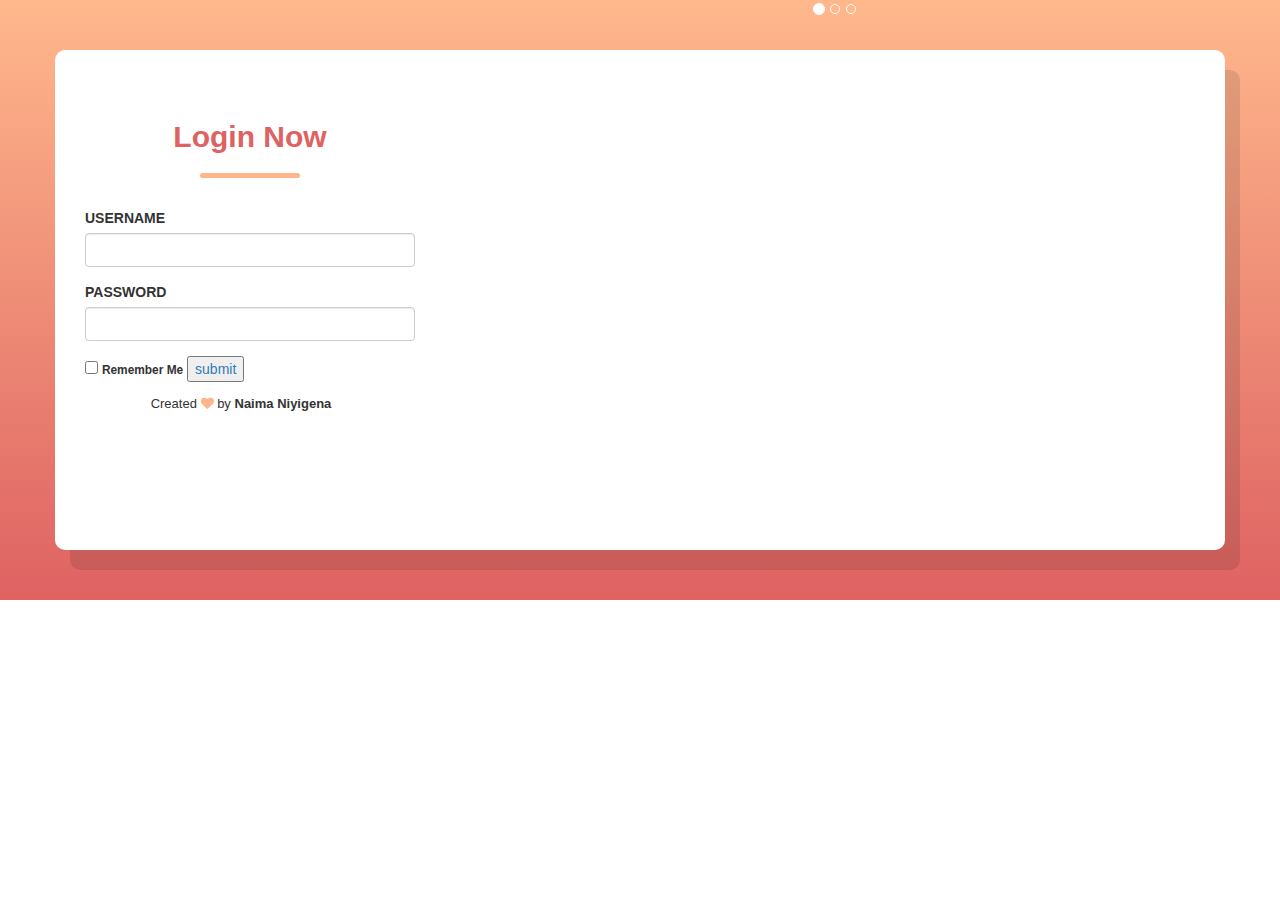
==== commit 030a7f19: "Update my file" ====
--- a/index.html
+++ b/index.html
@@ -50,6 +50,7 @@
                     </div>
                 </div>
              </div> 
+          </div>
         </section>
       
   </body>
--- a/css/style.css
+++ b/css/style.css
@@ -0,0 +1,27 @@
+/* css for index.html */
+
+
+@import url("//netdna.bootstrapcdn.com/font-awesome/4.0.3/css/font-awesome.css");
+.login-block{
+    background: #DE6262;  /* fallback for old browsers */
+background: -webkit-linear-gradient(to bottom, #FFB88C, #DE6262);  /* Chrome 10-25, Safari 5.1-6 */
+background: linear-gradient(to bottom, #FFB88C, #DE6262); /* W3C, IE 10+/ Edge, Firefox 16+, Chrome 26+, Opera 12+, Safari 7+ */
+float:left;
+width:100%;
+padding : 50px 0;
+}
+.banner-sec{background:url(https://static.pexels.com/photos/33972/pexels-photo.jpg)  no-repeat left bottom; background-size:cover; min-height:500px; border-radius: 0 10px 10px 0; padding:0;}
+.container{background:#fff; border-radius: 10px; box-shadow:15px 20px 0px rgba(0,0,0,0.1);}
+.carousel-inner{border-radius:0 10px 10px 0;}
+.carousel-caption{text-align:left; left:5%;}
+.login-sec{padding: 50px 30px; position:relative;}
+.login-sec .copy-text{position:absolute; width:80%; bottom:20px; font-size:13px; text-align:center;}
+.login-sec .copy-text i{color:#FEB58A;}
+.login-sec .copy-text a{color:#E36262;}
+.login-sec h2{margin-bottom:30px; font-weight:800; font-size:30px; color: #DE6262;}
+.login-sec h2:after{content:" "; width:100px; height:5px; background:#FEB58A; display:block; margin-top:20px; border-radius:3px; margin-left:auto;margin-right:auto}
+.btn-login{background: #DE6262; color:#fff; font-weight:600;}
+.banner-text{width:70%; position:absolute; bottom:40px; padding-left:20px;}
+.banner-text h2{color:#fff; font-weight:600;}
+.banner-text h2:after{content:" "; width:100px; height:5px; background:#FFF; display:block; margin-top:20px; border-radius:3px;}
+.banner-text p{color:#fff;}